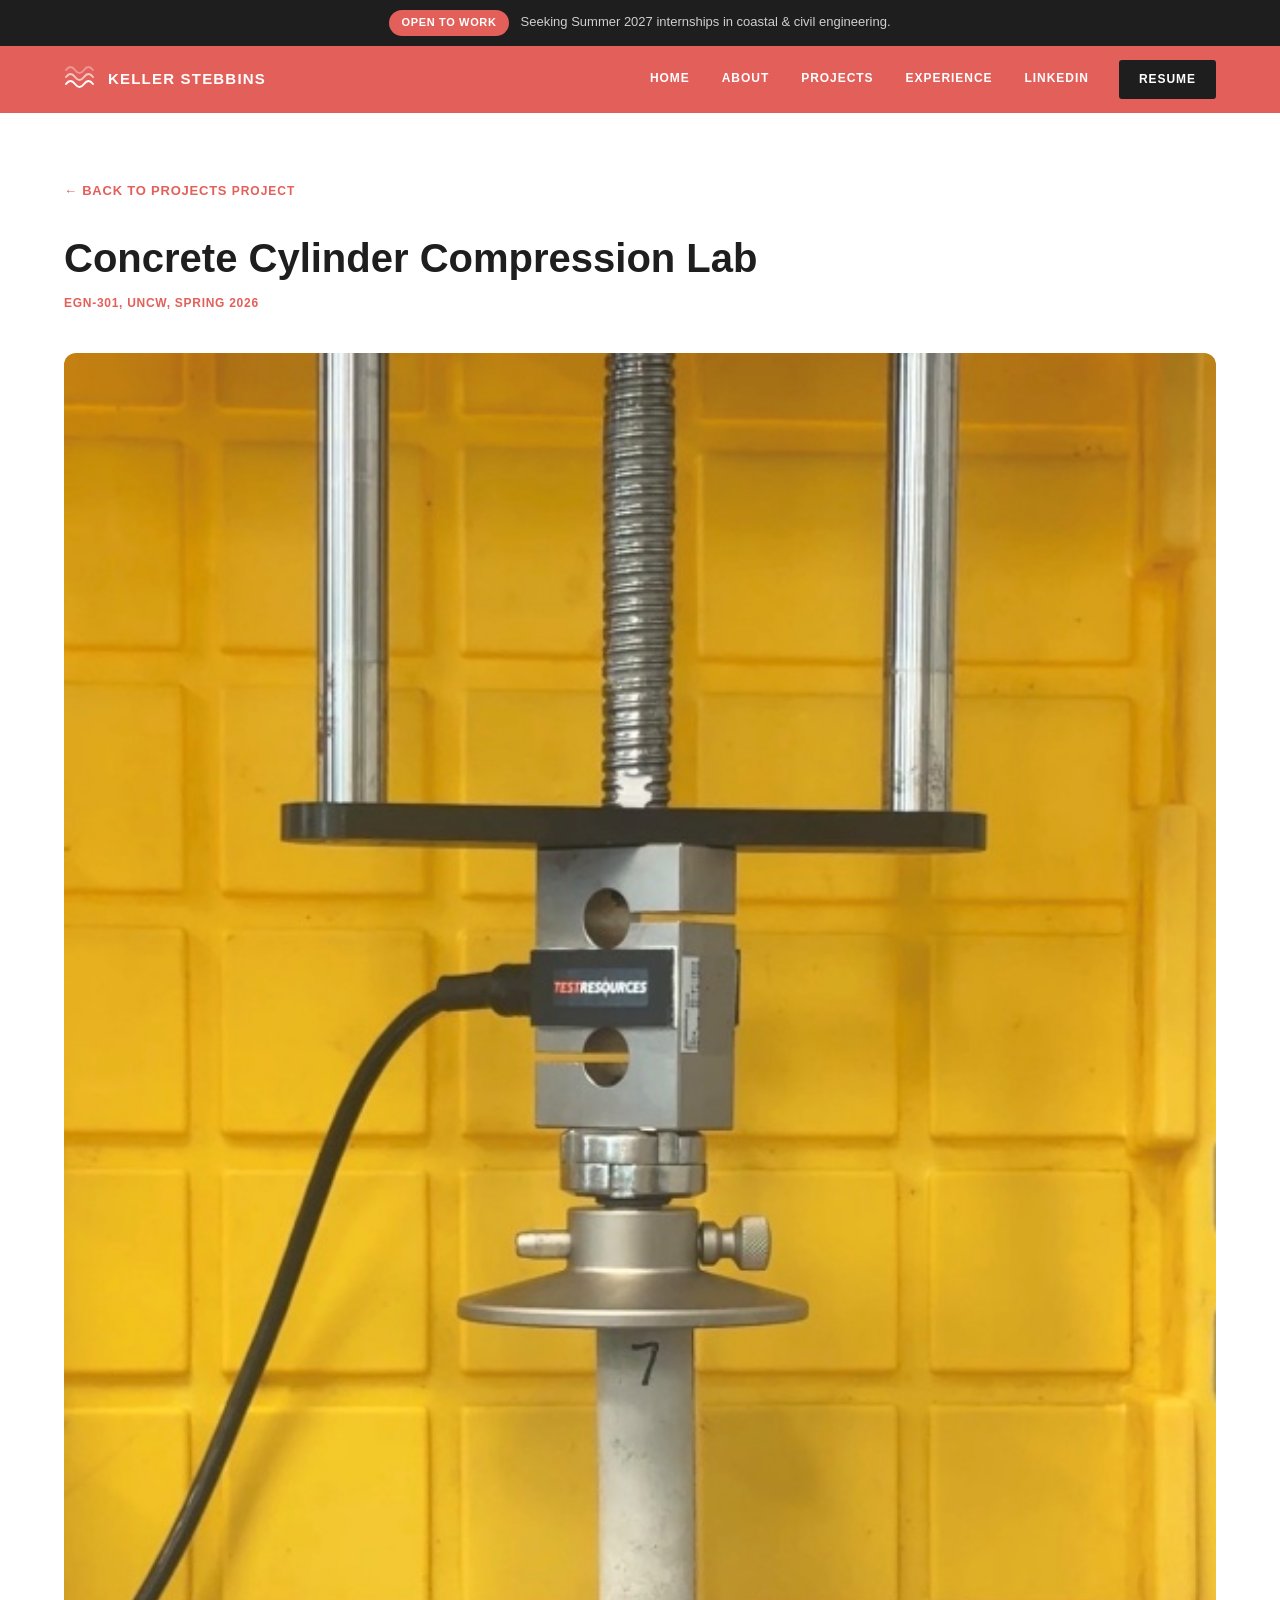
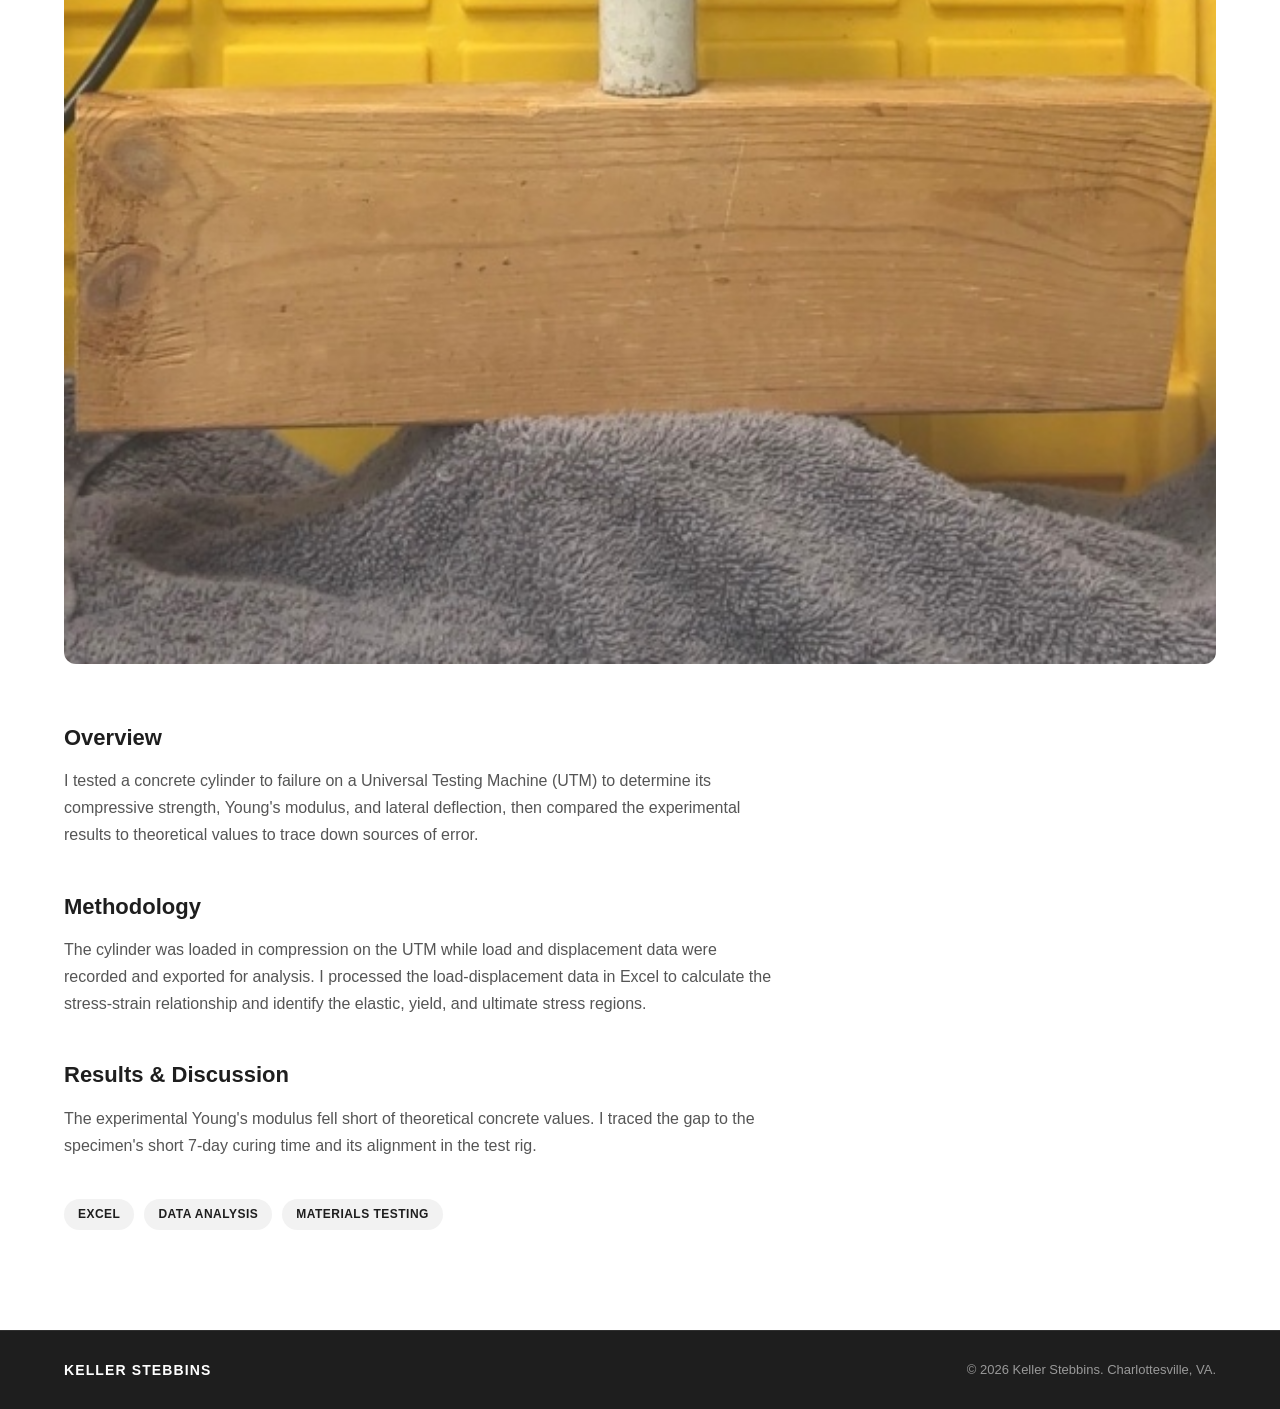
==== concrete-cylinder-project.html @ 3de3d2d4 "Initial portfolio site" ====
<!DOCTYPE html>
<html lang="en">
<head>
<meta charset="UTF-8">
<meta name="viewport" content="width=device-width, initial-scale=1.0">
<title>Concrete Cylinder Compression Lab — Keller Stebbins</title>
<meta name="description" content="Project breakdown: Concrete Cylinder Compression Lab, EGN-301, UNC Wilmington.">
<link rel="stylesheet" href="css/style.css">
</head>
<body>

<!-- Announcement bar -->
<div class="announcement-bar">
  <span class="announcement-badge">Open to Work</span>
  <span class="announcement-text">Seeking Summer 2027 internships in coastal &amp; civil engineering.</span>
</div>

<!-- Main navigation -->
<header class="site-nav" id="site-nav">
  <div class="nav-inner">
    <a href="index.html" class="nav-logo">
      <svg class="nav-logo-mark" width="34" height="34" viewBox="0 0 34 34" fill="none" xmlns="http://www.w3.org/2000/svg" aria-hidden="true">
        <path d="M2 22C5 18 8 18 11 22C14 26 17 26 20 22C23 18 26 18 29 22" stroke="#ffffff" stroke-width="2" stroke-linecap="round"/>
        <path d="M2 15C5 11 8 11 11 15C14 19 17 19 20 15C23 11 26 11 29 15" stroke="#ffffff" stroke-width="2" stroke-linecap="round" opacity="0.65"/>
        <path d="M2 8C5 4 8 4 11 8C14 12 17 12 20 8C23 4 26 4 29 8" stroke="#ffffff" stroke-width="2" stroke-linecap="round" opacity="0.35"/>
      </svg>
      <span class="nav-wordmark">Keller Stebbins</span>
    </a>

    <button class="nav-toggle" id="nav-toggle" aria-label="Toggle navigation menu" aria-expanded="false" aria-controls="nav-links">
      <span></span>
      <span></span>
      <span></span>
    </button>

    <nav class="nav-links" id="nav-links">
      <a href="index.html#hero" class="nav-link">Home</a>
      <a href="index.html#about" class="nav-link">About</a>
      <a href="index.html#projects" class="nav-link">Projects</a>
      <a href="index.html#experience" class="nav-link">Experience</a>
      <a href="https://linkedin.com/in/keller-stebbins-343327339" class="nav-link" target="_blank" rel="noopener noreferrer">LinkedIn</a>
      <a href="assets/resume/Keller_Stebbins_Resume.pdf" class="nav-link nav-resume-btn" download>Resume</a>
    </nav>
  </div>
</header>

<main>
  <section class="project-detail">
    <div class="container">
      <a href="index.html#projects" class="project-back-link">&larr; Back to Projects</a>

      <span class="eyebrow">Project</span>
      <h1 class="section-heading project-detail-title">Concrete Cylinder Compression Lab</h1>
      <p class="project-meta project-detail-meta">EGN-301, UNCW, Spring 2026</p>

      <div class="project-detail-media">
        <!--
          PLACEHOLDER: Concrete Cylinder Compression Lab media.
          Replace this placeholder block with your real test photo and
          stress-strain chart. Suggested filenames:
            assets/images/concrete-cylinder-test.jpg
            assets/images/concrete-stress-strain-chart.png
          Example markup once you have the files:
            <img src="assets/images/concrete-cylinder-test.jpg"
                 alt="Concrete cylinder specimen loaded in the Universal Testing Machine before failure">
            <img src="assets/images/concrete-stress-strain-chart.png"
                 alt="Stress-strain chart derived from the concrete cylinder compression test data">
        -->
        <img src="assets/images/concrete-cylinder-test.jpg"
             alt="Placeholder for concrete cylinder compression test photo — replace with the real Universal Testing Machine test image"
             class="project-img-placeholder"
             onerror="this.parentElement.classList.add('media-fallback')">
      </div>

      <div class="project-detail-body">
        <section class="project-detail-section">
          <h2>Overview</h2>
          <p>I tested a concrete cylinder to failure on a Universal Testing Machine (UTM) to determine its compressive strength, Young's modulus, and lateral deflection, then compared the experimental results to theoretical values to trace down sources of error.</p>
        </section>

        <section class="project-detail-section">
          <h2>Methodology</h2>
          <p>The cylinder was loaded in compression on the UTM while load and displacement data were recorded and exported for analysis. I processed the load-displacement data in Excel to calculate the stress-strain relationship and identify the elastic, yield, and ultimate stress regions.</p>
        </section>

        <section class="project-detail-section">
          <h2>Results &amp; Discussion</h2>
          <p>The experimental Young's modulus fell short of theoretical concrete values. I traced the gap to the specimen's short 7-day curing time and its alignment in the test rig.</p>
        </section>

        <ul class="project-tags project-detail-tags">
          <li>Excel</li>
          <li>Data Analysis</li>
          <li>Materials Testing</li>
        </ul>
      </div>
    </div>
  </section>
</main>

<!-- Footer -->
<footer class="site-footer">
  <div class="container footer-inner">
    <span class="footer-wordmark">Keller Stebbins</span>
    <span class="footer-copyright">&copy; 2026 Keller Stebbins. Charlottesville, VA.</span>
  </div>
</footer>

<script src="js/main.js"></script>
</body>
</html>
---- css/style.css ----
/* ==========================================================================
   Keller Stebbins — Portfolio
   ========================================================================== */

:root {
  --coral: #e35f5a;
  --coral-dark: #c94e49;
  --near-black: #1e1e1e;
  --dark-card: #212121;
  --white: #ffffff;
  --body-gray: #555555;
  --light-gray: #e5e5e5;
  --max-width: 1200px;

  --font-base: -apple-system, BlinkMacSystemFont, "Segoe UI", Roboto, Helvetica, Arial, sans-serif;
}

* {
  box-sizing: border-box;
}

html {
  scroll-behavior: smooth;
}

body {
  margin: 0;
  font-family: var(--font-base);
  color: var(--body-gray);
  background: var(--white);
  line-height: 1.6;
  -webkit-font-smoothing: antialiased;
}

img, svg {
  max-width: 100%;
  display: block;
}

a {
  color: inherit;
  text-decoration: none;
}

ul {
  list-style: none;
  margin: 0;
  padding: 0;
}

.container {
  max-width: var(--max-width);
  margin: 0 auto;
  padding: 0 24px;
}

/* Focus states for accessibility */
a:focus-visible,
button:focus-visible {
  outline: 2px solid var(--coral);
  outline-offset: 3px;
}

.eyebrow {
  display: inline-block;
  color: var(--coral);
  text-transform: uppercase;
  letter-spacing: 0.08em;
  font-size: 12px;
  font-weight: 700;
  margin-bottom: 12px;
}

.eyebrow-light {
  color: #ff8f8b;
}

.section-heading {
  font-size: 36px;
  font-weight: 800;
  line-height: 1.2;
  color: var(--near-black);
  margin: 0;
}

.heading-coral {
  color: var(--coral);
}

/* ==========================================================================
   Buttons
   ========================================================================== */

.btn {
  display: inline-block;
  text-transform: uppercase;
  letter-spacing: 0.08em;
  font-size: 12px;
  font-weight: 700;
  padding: 14px 28px;
  border-radius: 3px;
  transition: background-color 0.2s ease, color 0.2s ease, border-color 0.2s ease;
  cursor: pointer;
  border: 2px solid transparent;
}

.btn-outline {
  color: var(--white);
  border-color: var(--white);
  background: transparent;
}

.btn-outline:hover,
.btn-outline:focus-visible {
  background: var(--white);
  color: var(--near-black);
}

.btn-text-link {
  color: var(--white);
  text-decoration: underline;
  text-underline-offset: 4px;
  padding: 14px 4px;
  border: none;
}

.btn-text-link:hover,
.btn-text-link:focus-visible {
  color: var(--coral);
}

.btn-solid-white {
  background: var(--white);
  color: var(--near-black);
  border-color: var(--white);
}

.btn-solid-white:hover,
.btn-solid-white:focus-visible {
  background: transparent;
  color: var(--white);
}

/* ==========================================================================
   Announcement bar
   ========================================================================== */

.announcement-bar {
  background: var(--near-black);
  color: #cfcfcf;
  display: flex;
  align-items: center;
  justify-content: center;
  gap: 12px;
  flex-wrap: wrap;
  text-align: center;
  padding: 10px 20px;
  font-size: 13px;
}

.announcement-badge {
  background: var(--coral);
  color: var(--white);
  text-transform: uppercase;
  letter-spacing: 0.06em;
  font-size: 11px;
  font-weight: 700;
  padding: 4px 12px;
  border-radius: 999px;
  white-space: nowrap;
}

/* ==========================================================================
   Main navigation
   ========================================================================== */

.site-nav {
  background: var(--coral);
  position: sticky;
  top: 0;
  z-index: 100;
  transition: background-color 0.25s ease, box-shadow 0.25s ease;
}

.site-nav.scrolled {
  background: var(--coral-dark);
  box-shadow: 0 2px 12px rgba(0, 0, 0, 0.15);
}

.nav-inner {
  max-width: var(--max-width);
  margin: 0 auto;
  padding: 14px 24px;
  display: flex;
  align-items: center;
  justify-content: space-between;
}

.nav-logo {
  display: flex;
  align-items: center;
  gap: 10px;
}

.nav-logo-mark {
  flex-shrink: 0;
}

.nav-wordmark {
  color: var(--white);
  font-weight: 700;
  text-transform: uppercase;
  letter-spacing: 0.08em;
  font-size: 15px;
}

.nav-links {
  display: flex;
  align-items: center;
  gap: 28px;
}

.nav-link {
  color: var(--white);
  text-transform: uppercase;
  letter-spacing: 0.08em;
  font-size: 12px;
  font-weight: 700;
  padding: 8px 2px;
  border-bottom: 2px solid transparent;
  transition: border-color 0.2s ease, opacity 0.2s ease;
}

.nav-link:hover,
.nav-link:focus-visible {
  border-bottom-color: var(--white);
}

.nav-resume-btn {
  background: var(--near-black);
  padding: 10px 20px;
  border-radius: 3px;
  border-bottom: none !important;
}

.nav-resume-btn:hover,
.nav-resume-btn:focus-visible {
  background: #000000;
  opacity: 1;
}

.nav-toggle {
  display: none;
  flex-direction: column;
  justify-content: center;
  gap: 5px;
  width: 32px;
  height: 32px;
  background: transparent;
  border: none;
  cursor: pointer;
  padding: 0;
}

.nav-toggle span {
  display: block;
  height: 2px;
  width: 100%;
  background: var(--white);
  border-radius: 2px;
  transition: transform 0.25s ease, opacity 0.25s ease;
}

.nav-toggle.open span:nth-child(1) {
  transform: translateY(7px) rotate(45deg);
}

.nav-toggle.open span:nth-child(2) {
  opacity: 0;
}

.nav-toggle.open span:nth-child(3) {
  transform: translateY(-7px) rotate(-45deg);
}

/* ==========================================================================
   Hero
   ========================================================================== */

.hero {
  position: relative;
  min-height: 78vh;
  display: flex;
  align-items: center;
  justify-content: center;
  padding: 80px 24px;
  overflow: hidden;
  background:
    linear-gradient(160deg, #0b2230 0%, #123647 45%, #0d2a3a 100%);
}

.hero-overlay {
  position: absolute;
  inset: 0;
  background-image:
    repeating-linear-gradient(
      -35deg,
      rgba(255, 255, 255, 0.035) 0px,
      rgba(255, 255, 255, 0.035) 1px,
      transparent 1px,
      transparent 42px
    ),
    radial-gradient(circle at 15% 20%, rgba(227, 95, 90, 0.12), transparent 45%),
    radial-gradient(circle at 85% 80%, rgba(255, 255, 255, 0.06), transparent 50%);
  pointer-events: none;
}

.hero-content {
  position: relative;
  z-index: 1;
  max-width: 760px;
  text-align: left;
}

.hero-headline {
  color: var(--white);
  font-size: 52px;
  font-weight: 800;
  line-height: 1.12;
  margin: 0 0 24px;
}

.hero-subtext {
  color: #d7dee2;
  font-size: 17px;
  line-height: 1.6;
  max-width: 620px;
  margin: 0 0 36px;
}

.hero-buttons {
  display: flex;
  align-items: center;
  gap: 24px;
  flex-wrap: wrap;
}

/* ==========================================================================
   About
   ========================================================================== */

.about {
  padding: 100px 0 90px;
}

.about-grid {
  display: grid;
  grid-template-columns: 1fr 1fr;
  gap: 80px;
  align-items: center;
  margin-bottom: 88px;
}

.about-left .section-heading {
  font-size: 38px;
  line-height: 1.25;
}

.about-right p {
  font-size: 16px;
  line-height: 1.7;
  color: var(--body-gray);
  margin: 0;
}

/* Feature card row */

.feature-row {
  display: grid;
  grid-template-columns: repeat(3, 1fr);
  gap: 32px;
}

.feature-card {
  position: relative;
  background: var(--dark-card);
  border-radius: 12px;
  padding: 36px 28px;
  overflow: hidden;
  display: flex;
  flex-direction: column;
}

.feature-shape {
  position: absolute;
  top: -10px;
  right: -10px;
}

.feature-number {
  color: rgba(255, 255, 255, 0.4);
  font-size: 13px;
  font-weight: 700;
  margin-bottom: 8px;
}

.feature-title {
  color: var(--white);
  text-transform: uppercase;
  letter-spacing: 0.04em;
  font-size: 20px;
  font-weight: 800;
  margin: 0;
}

.feature-copy {
  margin: 16px 0 0;
  font-size: 14px;
  line-height: 1.6;
  color: rgba(255, 255, 255, 0.65);
}

/* ==========================================================================
   Projects
   ========================================================================== */

.projects {
  padding: 100px 0;
}

.projects .section-heading {
  font-size: 40px;
  margin-bottom: 56px;
}

.project-list {
  display: flex;
  flex-direction: column;
  gap: 48px;
}

.project-card {
  display: grid;
  grid-template-columns: 1fr 1fr;
  gap: 0;
  border: 1px solid var(--light-gray);
  border-radius: 12px;
  overflow: hidden;
}

.project-card-reverse {
  grid-template-columns: 1fr 1fr;
}

.project-card-reverse .project-media {
  order: 2;
}

.project-card-reverse .project-text {
  order: 1;
}

.project-media {
  background: var(--near-black);
  min-height: 320px;
  position: relative;
}

.project-media img {
  width: 100%;
  height: 100%;
  object-fit: cover;
  min-height: 320px;
}

/* Fallback styling if the placeholder image path 404s before real assets are added */
.media-fallback {
  display: flex;
  align-items: center;
  justify-content: center;
}

.media-fallback img {
  display: none;
}

.media-fallback::after {
  content: "Project image coming soon";
  color: rgba(255, 255, 255, 0.5);
  text-transform: uppercase;
  letter-spacing: 0.08em;
  font-size: 12px;
  font-weight: 700;
}

.project-svg-placeholder {
  width: 100%;
  height: 100%;
  min-height: 320px;
}

.project-text {
  padding: 44px;
  display: flex;
  flex-direction: column;
  justify-content: center;
}

.project-title {
  font-size: 24px;
  font-weight: 800;
  color: var(--near-black);
  margin: 0 0 6px;
}

.project-meta {
  text-transform: uppercase;
  letter-spacing: 0.06em;
  font-size: 12px;
  font-weight: 700;
  color: var(--coral);
  margin: 0 0 18px;
}

.project-copy {
  font-size: 15px;
  color: var(--body-gray);
  margin: 0 0 24px;
}

.project-tags {
  display: flex;
  flex-wrap: wrap;
  gap: 10px;
}

.project-tags li {
  background: #f2f2f2;
  color: var(--near-black);
  font-size: 12px;
  font-weight: 700;
  text-transform: uppercase;
  letter-spacing: 0.04em;
  padding: 6px 14px;
  border-radius: 999px;
}

.project-link {
  display: inline-block;
  margin-top: 24px;
  color: var(--coral);
  font-size: 13px;
  font-weight: 700;
  text-transform: uppercase;
  letter-spacing: 0.06em;
  border-bottom: 2px solid transparent;
  padding-bottom: 2px;
  transition: border-color 0.2s ease;
}

.project-link:hover,
.project-link:focus-visible {
  border-bottom-color: var(--coral);
}

/* ==========================================================================
   Experience / Timeline
   ========================================================================== */

.experience {
  padding: 100px 0;
  background: #fafafa;
}

.experience .section-heading {
  font-size: 40px;
  margin-bottom: 56px;
}

.timeline {
  display: flex;
  flex-direction: column;
  gap: 48px;
  border-left: 2px solid var(--light-gray);
  padding-left: 40px;
}

.timeline-item {
  position: relative;
}

.timeline-marker {
  position: absolute;
  left: -46px;
  top: 6px;
  width: 12px;
  height: 12px;
  border-radius: 50%;
  background: var(--coral);
  border: 3px solid var(--white);
  box-shadow: 0 0 0 2px var(--light-gray);
}

.timeline-role {
  font-size: 26px;
  font-weight: 800;
  color: var(--near-black);
  margin: 0 0 6px;
}

.timeline-org {
  font-size: 17px;
  font-weight: 700;
  color: var(--coral);
  margin: 0 0 6px;
}

.timeline-dates {
  font-size: 14px;
  text-transform: uppercase;
  letter-spacing: 0.06em;
  color: #999999;
  margin: 0 0 16px;
}

.timeline-copy {
  font-size: 17px;
  line-height: 1.65;
  color: var(--body-gray);
  margin: 0;
  max-width: 640px;
}

/* ==========================================================================
   Contact
   ========================================================================== */

.contact {
  background: var(--near-black);
  padding: 100px 0;
  text-align: center;
}

.contact-inner {
  display: flex;
  flex-direction: column;
  align-items: center;
}

.contact-headline {
  color: var(--white);
  font-size: 40px;
  font-weight: 800;
  margin: 0 0 18px;
}

.contact-copy {
  color: #b8b8b8;
  font-size: 16px;
  max-width: 480px;
  margin: 0 0 36px;
}

.contact-links {
  display: flex;
  flex-wrap: wrap;
  justify-content: center;
  gap: 32px;
  margin-bottom: 40px;
}

.contact-links a {
  color: var(--white);
  font-size: 15px;
  font-weight: 700;
  border-bottom: 2px solid transparent;
  padding-bottom: 4px;
  transition: border-color 0.2s ease, color 0.2s ease;
}

.contact-links a:hover,
.contact-links a:focus-visible {
  color: var(--coral);
  border-bottom-color: var(--coral);
}

/* ==========================================================================
   Project detail page
   ========================================================================== */

.project-detail {
  padding: 64px 0 100px;
}

.project-back-link {
  display: inline-block;
  color: var(--coral);
  font-size: 13px;
  font-weight: 700;
  text-transform: uppercase;
  letter-spacing: 0.06em;
  margin-bottom: 32px;
}

.project-back-link:hover,
.project-back-link:focus-visible {
  text-decoration: underline;
}

.project-detail-title {
  font-size: 40px;
  margin: 0 0 12px;
}

.project-detail-meta {
  margin: 0 0 40px;
}

.project-detail-media {
  background: var(--near-black);
  border-radius: 12px;
  overflow: hidden;
  min-height: 360px;
  margin-bottom: 56px;
}

.project-detail-media img {
  width: 100%;
  height: 100%;
  object-fit: cover;
  min-height: 360px;
}

.project-detail-body {
  max-width: 720px;
}

.project-detail-section {
  margin-bottom: 40px;
}

.project-detail-section h2 {
  font-size: 22px;
  font-weight: 800;
  color: var(--near-black);
  margin: 0 0 12px;
}

.project-detail-section p {
  font-size: 16px;
  line-height: 1.7;
  color: var(--body-gray);
  margin: 0;
}

.project-detail-tags {
  margin-top: 8px;
}

/* ==========================================================================
   Footer
   ========================================================================== */

.site-footer {
  background: var(--near-black);
  padding: 28px 0;
  border-top: 1px solid rgba(255, 255, 255, 0.08);
}

.footer-inner {
  display: flex;
  align-items: center;
  justify-content: space-between;
  flex-wrap: wrap;
  gap: 12px;
}

.footer-wordmark {
  color: var(--white);
  font-weight: 700;
  text-transform: uppercase;
  letter-spacing: 0.08em;
  font-size: 14px;
}

.footer-copyright {
  color: #999999;
  font-size: 13px;
}

/* ==========================================================================
   Responsive
   ========================================================================== */

@media (max-width: 992px) {
  .hero-headline {
    font-size: 42px;
  }

  .about-grid {
    gap: 40px;
  }

  .feature-row {
    gap: 20px;
  }
}

@media (max-width: 768px) {
  .nav-toggle {
    display: flex;
  }

  .nav-links {
    position: absolute;
    top: 100%;
    left: 0;
    right: 0;
    background: var(--coral);
    flex-direction: column;
    align-items: flex-start;
    gap: 0;
    max-height: 0;
    overflow: hidden;
    transition: max-height 0.3s ease;
  }

  .nav-links.open {
    max-height: 480px;
    box-shadow: 0 8px 16px rgba(0, 0, 0, 0.15);
  }

  .nav-link {
    width: 100%;
    padding: 16px 24px;
    border-bottom: 1px solid rgba(255, 255, 255, 0.15);
  }

  .nav-resume-btn {
    margin: 12px 24px;
    width: calc(100% - 48px);
    text-align: center;
  }

  .hero {
    min-height: auto;
    padding: 100px 20px 64px;
    text-align: left;
  }

  .hero-headline {
    font-size: 32px;
  }

  .hero-subtext {
    font-size: 16px;
  }

  .about {
    padding: 64px 0;
  }

  .about-grid {
    grid-template-columns: 1fr;
    gap: 24px;
    margin-bottom: 48px;
  }

  .about-left .section-heading {
    font-size: 30px;
  }

  .feature-row {
    grid-template-columns: 1fr;
    gap: 40px;
  }

  .projects {
    padding: 64px 0;
  }

  .projects .section-heading,
  .experience .section-heading {
    font-size: 30px;
  }

  .project-card,
  .project-card-reverse {
    grid-template-columns: 1fr;
  }

  .project-card-reverse .project-media,
  .project-card-reverse .project-text {
    order: initial;
  }

  .project-media,
  .project-media img,
  .project-svg-placeholder {
    min-height: 220px;
  }

  .project-text {
    padding: 28px;
  }

  .experience {
    padding: 64px 0;
  }

  .timeline {
    padding-left: 28px;
  }

  .timeline-marker {
    left: -34px;
  }

  .contact {
    padding: 64px 0;
  }

  .contact-headline {
    font-size: 30px;
  }

  .contact-links {
    flex-direction: column;
    gap: 16px;
  }

  .footer-inner {
    flex-direction: column;
    text-align: center;
  }
}
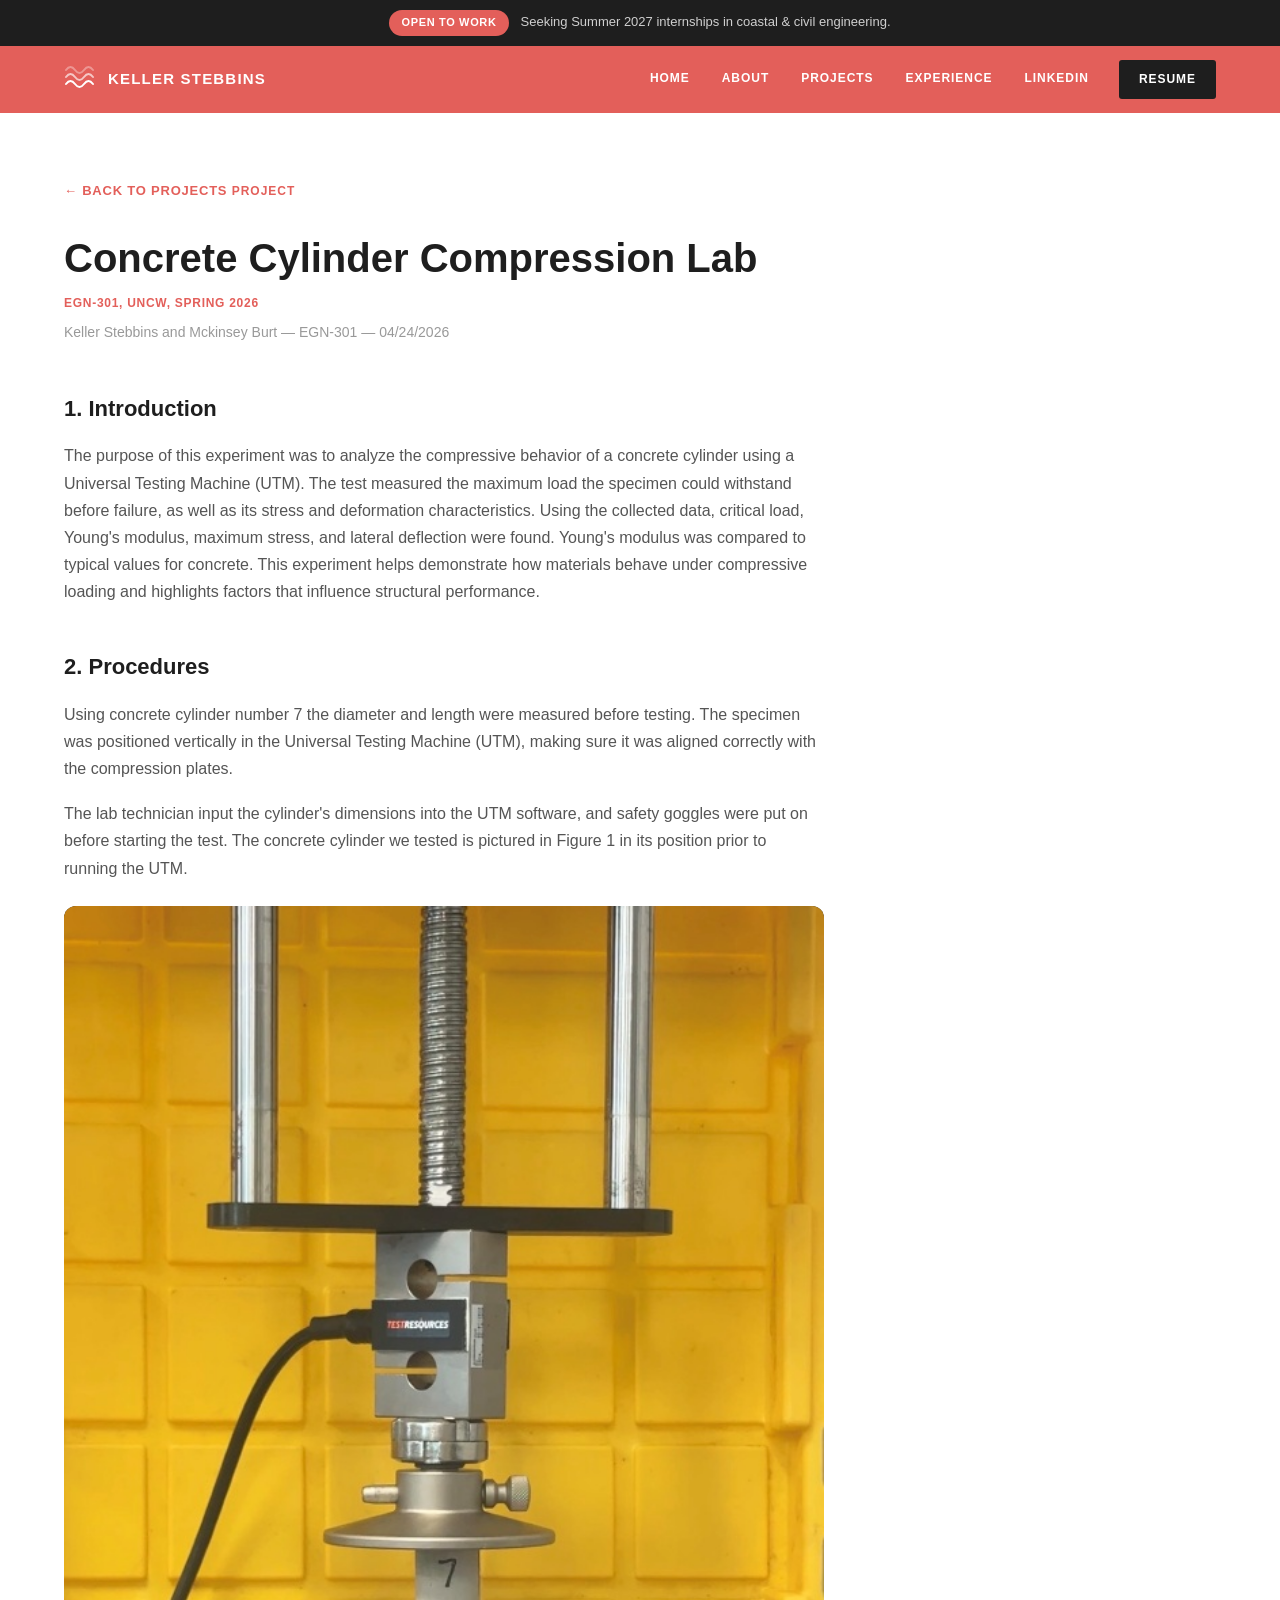
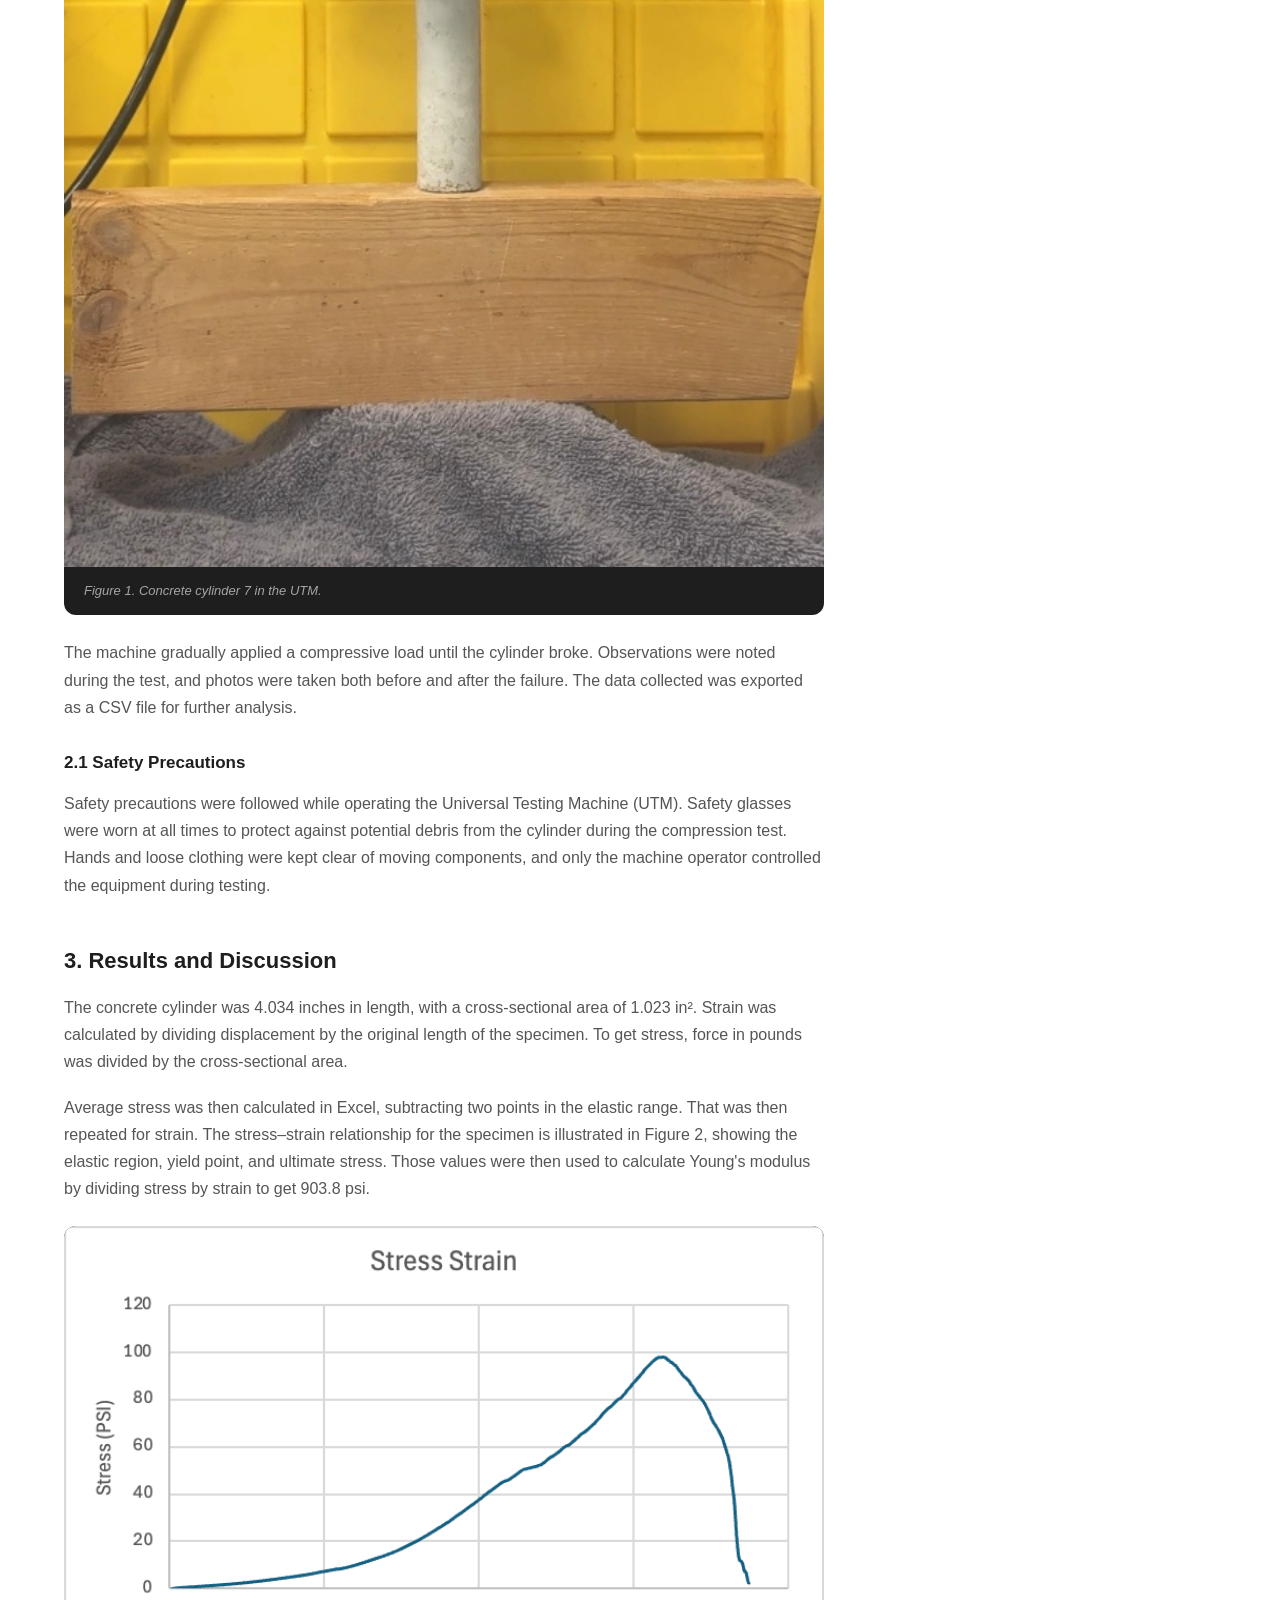
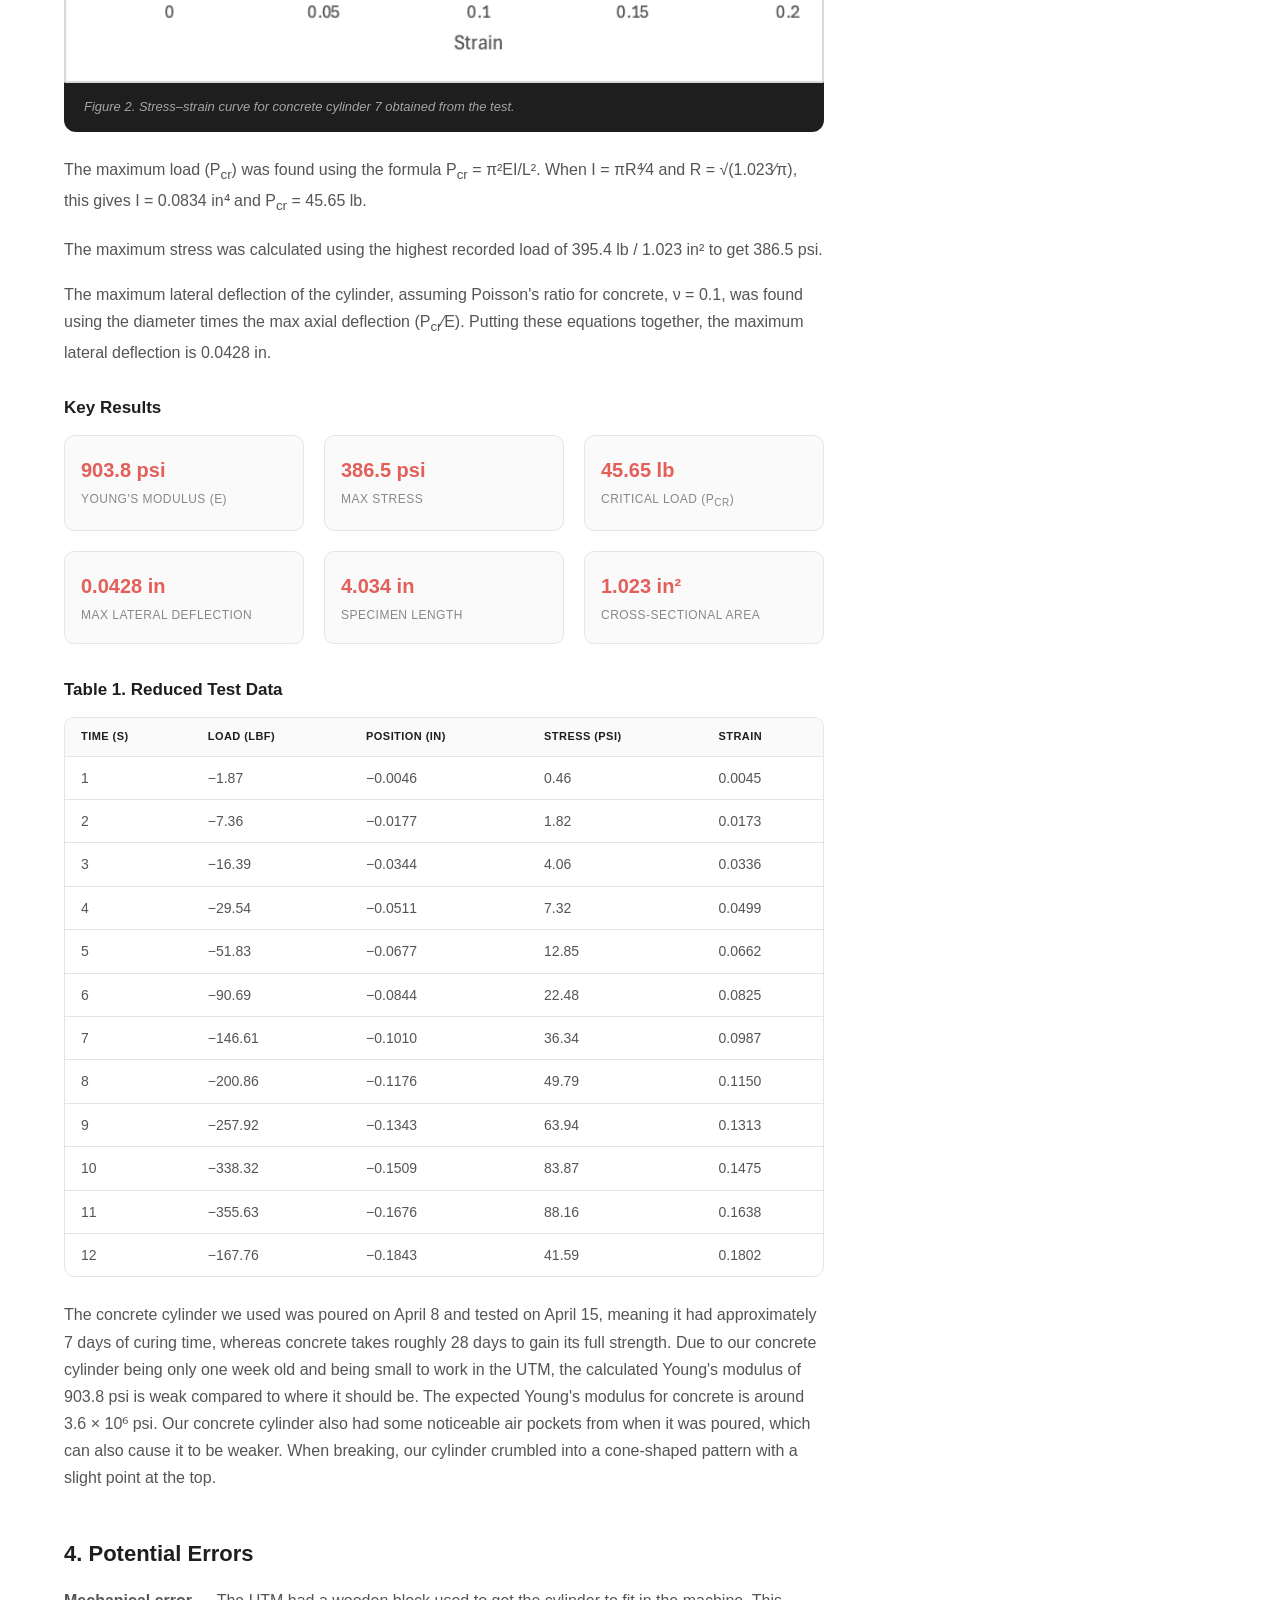
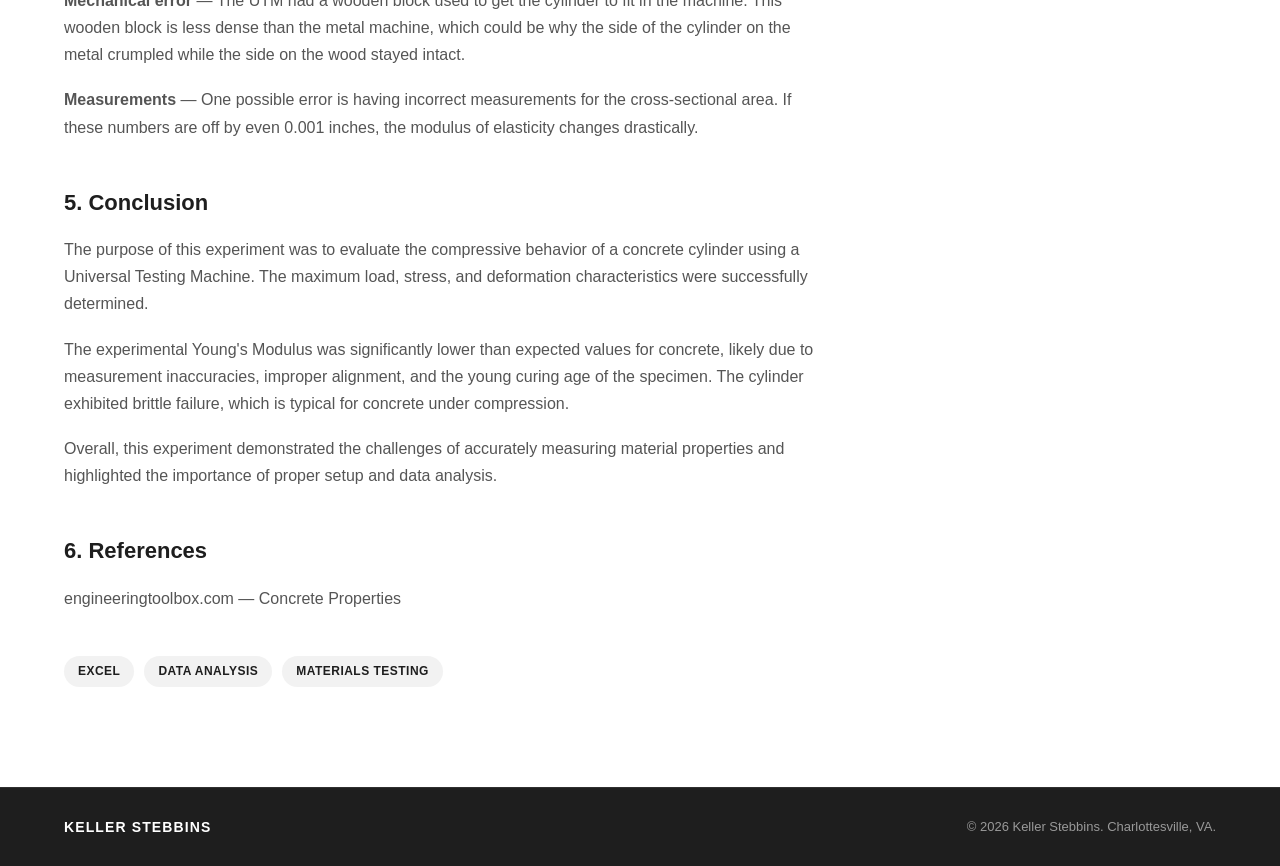
==== commit d04926a9: "Add embedded project report/data, refine layout and copy - Concrete Cylinder project page now shows " ====
--- a/concrete-cylinder-project.html
+++ b/concrete-cylinder-project.html
@@ -53,39 +53,121 @@
       <h1 class="section-heading project-detail-title">Concrete Cylinder Compression Lab</h1>
       <p class="project-meta project-detail-meta">EGN-301, UNCW, Spring 2026</p>
 
-      <div class="project-detail-media">
-        <!--
-          PLACEHOLDER: Concrete Cylinder Compression Lab media.
-          Replace this placeholder block with your real test photo and
-          stress-strain chart. Suggested filenames:
-            assets/images/concrete-cylinder-test.jpg
-            assets/images/concrete-stress-strain-chart.png
-          Example markup once you have the files:
-            <img src="assets/images/concrete-cylinder-test.jpg"
-                 alt="Concrete cylinder specimen loaded in the Universal Testing Machine before failure">
-            <img src="assets/images/concrete-stress-strain-chart.png"
-                 alt="Stress-strain chart derived from the concrete cylinder compression test data">
-        -->
-        <img src="assets/images/concrete-cylinder-test.jpg"
-             alt="Placeholder for concrete cylinder compression test photo — replace with the real Universal Testing Machine test image"
-             class="project-img-placeholder"
-             onerror="this.parentElement.classList.add('media-fallback')">
-      </div>
+      <p class="report-byline">Keller Stebbins and Mckinsey Burt — EGN-301 — 04/24/2026</p>
 
       <div class="project-detail-body">
+
         <section class="project-detail-section">
-          <h2>Overview</h2>
-          <p>I tested a concrete cylinder to failure on a Universal Testing Machine (UTM) to determine its compressive strength, Young's modulus, and lateral deflection, then compared the experimental results to theoretical values to trace down sources of error.</p>
+          <h2>1. Introduction</h2>
+          <p>The purpose of this experiment was to analyze the compressive behavior of a concrete cylinder using a Universal Testing Machine (UTM). The test measured the maximum load the specimen could withstand before failure, as well as its stress and deformation characteristics. Using the collected data, critical load, Young's modulus, maximum stress, and lateral deflection were found. Young's modulus was compared to typical values for concrete. This experiment helps demonstrate how materials behave under compressive loading and highlights factors that influence structural performance.</p>
         </section>
 
         <section class="project-detail-section">
-          <h2>Methodology</h2>
-          <p>The cylinder was loaded in compression on the UTM while load and displacement data were recorded and exported for analysis. I processed the load-displacement data in Excel to calculate the stress-strain relationship and identify the elastic, yield, and ultimate stress regions.</p>
+          <h2>2. Procedures</h2>
+          <p>Using concrete cylinder number 7 the diameter and length were measured before testing. The specimen was positioned vertically in the Universal Testing Machine (UTM), making sure it was aligned correctly with the compression plates.</p>
+          <p>The lab technician input the cylinder's dimensions into the UTM software, and safety goggles were put on before starting the test. The concrete cylinder we tested is pictured in Figure 1 in its position prior to running the UTM.</p>
+
+          <figure class="report-figure">
+            <img src="assets/images/concrete-cylinder-test.jpg" alt="Concrete cylinder 7 positioned in the Universal Testing Machine before compression testing" onerror="this.closest('.report-figure').classList.add('media-fallback')">
+            <figcaption>Figure 1. Concrete cylinder 7 in the UTM.</figcaption>
+          </figure>
+
+          <p>The machine gradually applied a compressive load until the cylinder broke. Observations were noted during the test, and photos were taken both before and after the failure. The data collected was exported as a CSV file for further analysis.</p>
+
+          <h3>2.1 Safety Precautions</h3>
+          <p>Safety precautions were followed while operating the Universal Testing Machine (UTM). Safety glasses were worn at all times to protect against potential debris from the cylinder during the compression test. Hands and loose clothing were kept clear of moving components, and only the machine operator controlled the equipment during testing.</p>
         </section>
 
         <section class="project-detail-section">
-          <h2>Results &amp; Discussion</h2>
-          <p>The experimental Young's modulus fell short of theoretical concrete values. I traced the gap to the specimen's short 7-day curing time and its alignment in the test rig.</p>
+          <h2>3. Results and Discussion</h2>
+          <p>The concrete cylinder was 4.034 inches in length, with a cross-sectional area of 1.023 in&sup2;. Strain was calculated by dividing displacement by the original length of the specimen. To get stress, force in pounds was divided by the cross-sectional area.</p>
+          <p>Average stress was then calculated in Excel, subtracting two points in the elastic range. That was then repeated for strain. The stress&ndash;strain relationship for the specimen is illustrated in Figure 2, showing the elastic region, yield point, and ultimate stress. Those values were then used to calculate Young's modulus by dividing stress by strain to get 903.8 psi.</p>
+
+          <figure class="report-figure">
+            <img src="assets/images/stress-strain-chart.png" alt="Stress-strain curve for concrete cylinder 7, showing the elastic region, yield point, and ultimate stress" onerror="this.closest('.report-figure').classList.add('media-fallback')">
+            <figcaption>Figure 2. Stress&ndash;strain curve for concrete cylinder 7 obtained from the test.</figcaption>
+          </figure>
+
+          <p>The maximum load (P<sub>cr</sub>) was found using the formula P<sub>cr</sub> = &pi;&sup2;EI/L&sup2;. When I = &pi;R&#8308;&frasl;4 and R = &radic;(1.023&frasl;&pi;), this gives I = 0.0834 in&#8308; and P<sub>cr</sub> = 45.65 lb.</p>
+          <p>The maximum stress was calculated using the highest recorded load of 395.4 lb / 1.023 in&sup2; to get 386.5 psi.</p>
+          <p>The maximum lateral deflection of the cylinder, assuming Poisson's ratio for concrete, &nu; = 0.1, was found using the diameter times the max axial deflection (P<sub>cr</sub>&frasl;E). Putting these equations together, the maximum lateral deflection is 0.0428 in.</p>
+
+          <h3>Key Results</h3>
+          <div class="report-stats">
+            <div class="report-stat">
+              <span class="report-stat-value">903.8 psi</span>
+              <span class="report-stat-label">Young's Modulus (E)</span>
+            </div>
+            <div class="report-stat">
+              <span class="report-stat-value">386.5 psi</span>
+              <span class="report-stat-label">Max Stress</span>
+            </div>
+            <div class="report-stat">
+              <span class="report-stat-value">45.65 lb</span>
+              <span class="report-stat-label">Critical Load (P<sub>cr</sub>)</span>
+            </div>
+            <div class="report-stat">
+              <span class="report-stat-value">0.0428 in</span>
+              <span class="report-stat-label">Max Lateral Deflection</span>
+            </div>
+            <div class="report-stat">
+              <span class="report-stat-value">4.034 in</span>
+              <span class="report-stat-label">Specimen Length</span>
+            </div>
+            <div class="report-stat">
+              <span class="report-stat-value">1.023 in&sup2;</span>
+              <span class="report-stat-label">Cross-Sectional Area</span>
+            </div>
+          </div>
+
+          <h3>Table 1. Reduced Test Data</h3>
+          <div class="report-table-wrap">
+            <table class="report-table">
+              <thead>
+                <tr>
+                  <th>Time (s)</th>
+                  <th>Load (lbf)</th>
+                  <th>Position (in)</th>
+                  <th>Stress (psi)</th>
+                  <th>Strain</th>
+                </tr>
+              </thead>
+              <tbody>
+                <tr><td>1</td><td>&minus;1.87</td><td>&minus;0.0046</td><td>0.46</td><td>0.0045</td></tr>
+                <tr><td>2</td><td>&minus;7.36</td><td>&minus;0.0177</td><td>1.82</td><td>0.0173</td></tr>
+                <tr><td>3</td><td>&minus;16.39</td><td>&minus;0.0344</td><td>4.06</td><td>0.0336</td></tr>
+                <tr><td>4</td><td>&minus;29.54</td><td>&minus;0.0511</td><td>7.32</td><td>0.0499</td></tr>
+                <tr><td>5</td><td>&minus;51.83</td><td>&minus;0.0677</td><td>12.85</td><td>0.0662</td></tr>
+                <tr><td>6</td><td>&minus;90.69</td><td>&minus;0.0844</td><td>22.48</td><td>0.0825</td></tr>
+                <tr><td>7</td><td>&minus;146.61</td><td>&minus;0.1010</td><td>36.34</td><td>0.0987</td></tr>
+                <tr><td>8</td><td>&minus;200.86</td><td>&minus;0.1176</td><td>49.79</td><td>0.1150</td></tr>
+                <tr><td>9</td><td>&minus;257.92</td><td>&minus;0.1343</td><td>63.94</td><td>0.1313</td></tr>
+                <tr><td>10</td><td>&minus;338.32</td><td>&minus;0.1509</td><td>83.87</td><td>0.1475</td></tr>
+                <tr><td>11</td><td>&minus;355.63</td><td>&minus;0.1676</td><td>88.16</td><td>0.1638</td></tr>
+                <tr><td>12</td><td>&minus;167.76</td><td>&minus;0.1843</td><td>41.59</td><td>0.1802</td></tr>
+              </tbody>
+            </table>
+          </div>
+
+          <p>The concrete cylinder we used was poured on April 8 and tested on April 15, meaning it had approximately 7 days of curing time, whereas concrete takes roughly 28 days to gain its full strength. Due to our concrete cylinder being only one week old and being small to work in the UTM, the calculated Young's modulus of 903.8 psi is weak compared to where it should be. The expected Young's modulus for concrete is around 3.6 &times; 10&#8310; psi. Our concrete cylinder also had some noticeable air pockets from when it was poured, which can also cause it to be weaker. When breaking, our cylinder crumbled into a cone-shaped pattern with a slight point at the top.</p>
+        </section>
+
+        <section class="project-detail-section">
+          <h2>4. Potential Errors</h2>
+          <p><strong>Mechanical error</strong> &mdash; The UTM had a wooden block used to get the cylinder to fit in the machine. This wooden block is less dense than the metal machine, which could be why the side of the cylinder on the metal crumpled while the side on the wood stayed intact.</p>
+          <p><strong>Measurements</strong> &mdash; One possible error is having incorrect measurements for the cross-sectional area. If these numbers are off by even 0.001 inches, the modulus of elasticity changes drastically.</p>
+        </section>
+
+        <section class="project-detail-section">
+          <h2>5. Conclusion</h2>
+          <p>The purpose of this experiment was to evaluate the compressive behavior of a concrete cylinder using a Universal Testing Machine. The maximum load, stress, and deformation characteristics were successfully determined.</p>
+          <p>The experimental Young's Modulus was significantly lower than expected values for concrete, likely due to measurement inaccuracies, improper alignment, and the young curing age of the specimen. The cylinder exhibited brittle failure, which is typical for concrete under compression.</p>
+          <p>Overall, this experiment demonstrated the challenges of accurately measuring material properties and highlighted the importance of proper setup and data analysis.</p>
+        </section>
+
+        <section class="project-detail-section">
+          <h2>6. References</h2>
+          <p><a href="https://www.engineeringtoolbox.com/concrete-properties-d_1223.html" target="_blank" rel="noopener noreferrer">engineeringtoolbox.com &mdash; Concrete Properties</a></p>
         </section>
 
         <ul class="project-tags project-detail-tags">
--- a/css/style.css
+++ b/css/style.css
@@ -292,8 +292,7 @@
   min-height: 78vh;
   display: flex;
   align-items: center;
-  justify-content: center;
-  padding: 80px 24px;
+  padding: 80px 0;
   overflow: hidden;
   background:
     linear-gradient(160deg, #0b2230 0%, #123647 45%, #0d2a3a 100%);
@@ -318,7 +317,10 @@
 .hero-content {
   position: relative;
   z-index: 1;
-  max-width: 760px;
+  width: 100%;
+  max-width: var(--max-width);
+  margin: 0 auto;
+  padding: 0 24px;
   text-align: left;
 }
 
@@ -327,6 +329,7 @@
   font-size: 52px;
   font-weight: 800;
   line-height: 1.12;
+  max-width: 760px;
   margin: 0 0 24px;
 }
 
@@ -462,15 +465,17 @@
 
 .project-media {
   background: var(--near-black);
-  min-height: 320px;
+  aspect-ratio: 4 / 3;
+  align-self: start;
   position: relative;
+  overflow: hidden;
 }
 
 .project-media img {
   width: 100%;
   height: 100%;
   object-fit: cover;
-  min-height: 320px;
+  object-position: center;
 }
 
 /* Fallback styling if the placeholder image path 404s before real assets are added */
@@ -496,7 +501,6 @@
 .project-svg-placeholder {
   width: 100%;
   height: 100%;
-  min-height: 320px;
 }
 
 .project-text {
@@ -526,6 +530,26 @@
   font-size: 15px;
   color: var(--body-gray);
   margin: 0 0 24px;
+}
+
+.project-secondary-media {
+  max-width: 82%;
+  margin: 0 0 24px;
+  background: var(--near-black);
+  border-radius: 10px;
+  overflow: hidden;
+}
+
+.project-secondary-media img {
+  width: 100%;
+  display: block;
+}
+
+.project-secondary-media figcaption {
+  padding: 10px 14px;
+  font-size: 12px;
+  color: rgba(255, 255, 255, 0.6);
+  font-style: italic;
 }
 
 .project-tags {
@@ -713,44 +737,137 @@
 }
 
 .project-detail-meta {
-  margin: 0 0 40px;
-}
-
-.project-detail-media {
-  background: var(--near-black);
-  border-radius: 12px;
-  overflow: hidden;
-  min-height: 360px;
-  margin-bottom: 56px;
-}
-
-.project-detail-media img {
-  width: 100%;
-  height: 100%;
-  object-fit: cover;
-  min-height: 360px;
+  margin: 0 0 8px;
+}
+
+.report-byline {
+  font-size: 14px;
+  color: #999999;
+  margin: 0 0 48px;
 }
 
 .project-detail-body {
-  max-width: 720px;
+  max-width: 760px;
 }
 
 .project-detail-section {
-  margin-bottom: 40px;
+  margin-bottom: 44px;
 }
 
 .project-detail-section h2 {
   font-size: 22px;
   font-weight: 800;
   color: var(--near-black);
-  margin: 0 0 12px;
+  margin: 0 0 16px;
+}
+
+.project-detail-section h3 {
+  font-size: 17px;
+  font-weight: 700;
+  color: var(--near-black);
+  margin: 28px 0 14px;
 }
 
 .project-detail-section p {
   font-size: 16px;
   line-height: 1.7;
   color: var(--body-gray);
-  margin: 0;
+  margin: 0 0 18px;
+}
+
+.project-detail-section p:last-child {
+  margin-bottom: 0;
+}
+
+.report-figure {
+  margin: 24px 0;
+  background: var(--near-black);
+  border-radius: 12px;
+  overflow: hidden;
+}
+
+.report-figure img {
+  width: 100%;
+  display: block;
+}
+
+.report-figure.media-fallback {
+  min-height: 280px;
+}
+
+.report-figure figcaption {
+  padding: 14px 20px;
+  font-size: 13px;
+  color: rgba(255, 255, 255, 0.6);
+  font-style: italic;
+}
+
+.report-stats {
+  display: grid;
+  grid-template-columns: repeat(3, 1fr);
+  gap: 20px;
+  margin: 0 0 32px;
+}
+
+.report-stat {
+  background: #fafafa;
+  border: 1px solid var(--light-gray);
+  border-radius: 10px;
+  padding: 18px 16px;
+}
+
+.report-stat-value {
+  display: block;
+  font-size: 20px;
+  font-weight: 800;
+  color: var(--coral);
+  margin-bottom: 4px;
+}
+
+.report-stat-label {
+  display: block;
+  font-size: 12px;
+  text-transform: uppercase;
+  letter-spacing: 0.04em;
+  color: #888888;
+}
+
+.report-table-wrap {
+  overflow-x: auto;
+  margin: 0 0 24px;
+  border: 1px solid var(--light-gray);
+  border-radius: 10px;
+}
+
+.report-table {
+  width: 100%;
+  border-collapse: collapse;
+  font-size: 14px;
+  white-space: nowrap;
+}
+
+.report-table th,
+.report-table td {
+  padding: 10px 16px;
+  text-align: left;
+  border-bottom: 1px solid var(--light-gray);
+}
+
+.report-table th {
+  background: #fafafa;
+  font-weight: 700;
+  color: var(--near-black);
+  text-transform: uppercase;
+  font-size: 11px;
+  letter-spacing: 0.04em;
+}
+
+.report-table td {
+  color: var(--body-gray);
+}
+
+.report-table tbody tr:last-child td {
+  border-bottom: none;
 }
 
 .project-detail-tags {
@@ -844,8 +961,12 @@
 
   .hero {
     min-height: auto;
-    padding: 100px 20px 64px;
+    padding: 100px 0 64px;
     text-align: left;
+  }
+
+  .hero-content {
+    padding: 0 20px;
   }
 
   .hero-headline {
@@ -894,14 +1015,20 @@
     order: initial;
   }
 
-  .project-media,
-  .project-media img,
-  .project-svg-placeholder {
-    min-height: 220px;
-  }
-
   .project-text {
     padding: 28px;
+  }
+
+  .project-secondary-media {
+    max-width: 100%;
+  }
+
+  .report-stats {
+    grid-template-columns: 1fr 1fr;
+  }
+
+  .project-detail-title {
+    font-size: 30px;
   }
 
   .experience {
